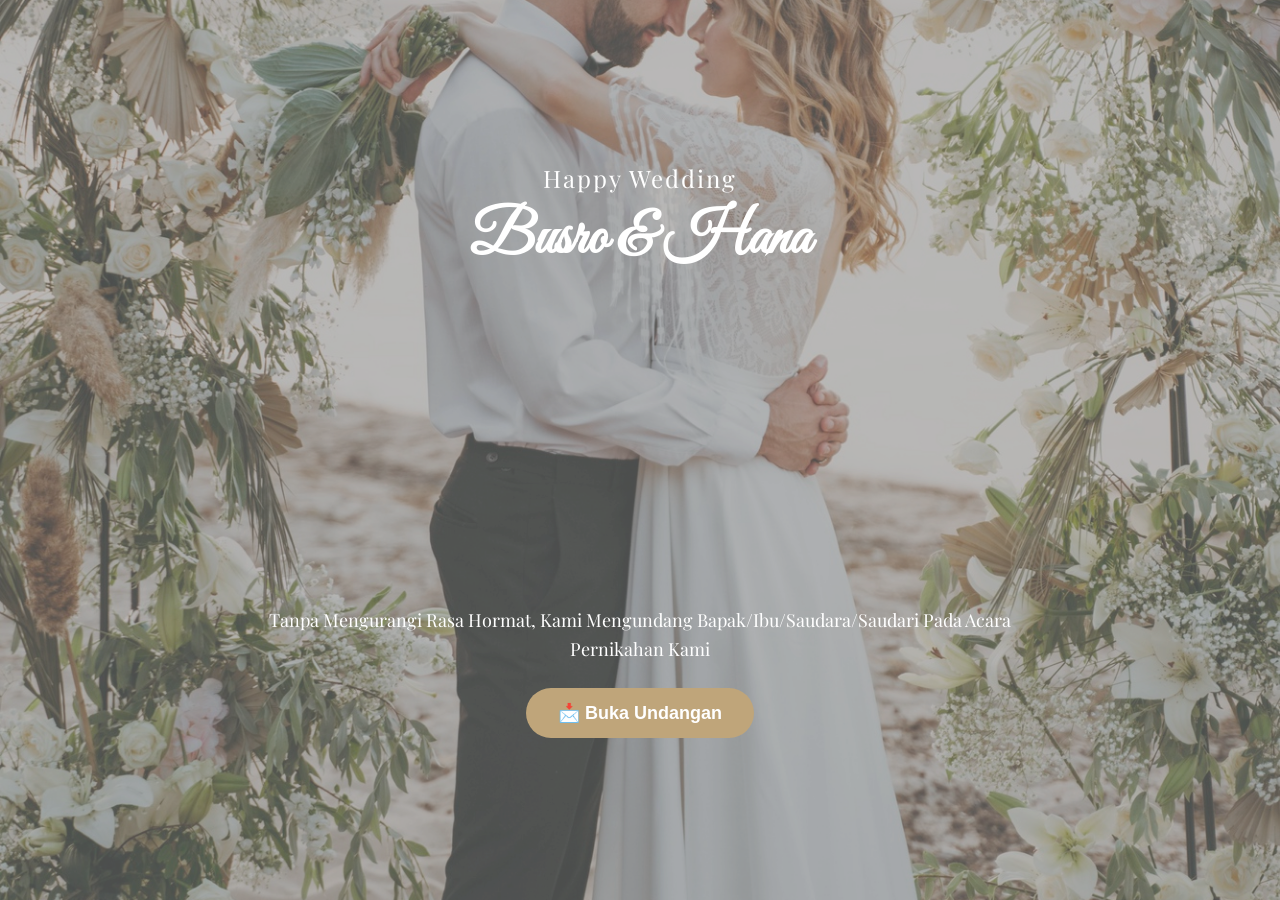
==== index copy 2.html @ 6f391043 "10.34" ====
<!DOCTYPE html>
<html lang="id">
<head>
  <meta charset="UTF-8">
  <title>Wedding Invitation</title>
  <meta name="viewport" content="width=device-width, initial-scale=1.0">
  <link href="https://fonts.googleapis.com/css2?family=Great+Vibes&family=Playfair+Display:wght@400;700&display=swap" rel="stylesheet">
  <style>
    * { margin: 0; padding: 0; box-sizing: border-box; }
    body, html {
      height: 100%;
      font-family: 'Playfair Display', serif;
      overflow: hidden;
    }

    /* Background utama */
    .background {
      position: fixed;
      top: 0; left: 0;
      width: 100%; height: 100%;
      background: url("2149043964.jpg") no-repeat center center;
      background-size: cover;
      opacity: 0.6;
      transform: translateY(100%);
      animation: slideUp 2s ease forwards;
    }

    @keyframes slideUp {
      to { transform: translateY(0); }
    }

    /* Overlay hitam */
    .overlay {
      position: fixed;
      top: 0; left: 0;
      width: 100%; height: 100%;
      background: rgba(0,0,0,0.25);
      display: flex;
      justify-content: center;
      align-items: center;
      text-align: center;
      padding: 20px;
    }

    /* Konten */
    .content {
      color: #fff;
      animation: fadeIn 3s ease;
    }

    @keyframes fadeIn {
      from { opacity: 0; }
      to { opacity: 1; }
    }

.content h2 {
  font-size: 24px;   /* Happy Wedding */
  letter-spacing: 2px;
  margin-bottom: 10px;
  font-weight: 400;
}

.content h1 {
  font-family: 'Great Vibes', cursive;
  font-size: 60px;   /* Nama pengantin */
  margin-bottom: 330px;
  line-height: 1.2;
}

.content p {
  font-size: 18px;   /* Teks undangan */
  line-height: 1.6;
  margin-bottom: 25px;
  max-width: 90%;
  margin-left: auto;
  margin-right: auto;
}

.btn {
  background: #bfa57a;
  color: white;
  padding: 14px 32px;
  border: none;
  border-radius: 30px;
  font-size: 18px;   /* Button text */
  font-weight: 600;
  cursor: pointer;
  transition: background 0.3s ease;
  display: inline-flex;
  align-items: center;
  gap: 8px;
}

    .btn:hover {
      background: #9c865e;
    }

    /* Mobile 1080x1920 optimasi */
    @media (max-width: 768px) {
      .content h2 {
        font-size: 1rem;
      }
      .content h1 {
        font-size: 2.5rem;
      }
      .content p {
        font-size: 0.9rem;
      }
      .btn {
        font-size: 0.9rem;
        padding: 12px 28px;
      }
    }
  </style>
</head>
<body>
  <!-- Background -->
  <div class="background"></div>

  <!-- Overlay -->
  <div class="overlay">
    <div class="content">
      <h2>Happy Wedding</h2>
      <h1>Busro & Hana</h1>
      <p>
        Tanpa Mengurangi Rasa Hormat, Kami Mengundang Bapak/Ibu/Saudara/Saudari Pada Acara Pernikahan Kami
      </p>
      <button class="btn" onclick="openInvitation()">
        📩 Buka Undangan
      </button>
    </div>
  </div>

  <!-- Musik -->
  <audio id="bg-music" autoplay loop>
    <source src="videoplayback.m4a" type="audio/mpeg">
    Browser kamu tidak mendukung audio.
  </audio>

  <script>
    function openInvitation() {
      const music = document.getElementById("bg-music");
      music.play();
      alert("Undangan dibuka 🎉 (nanti bisa diarahkan ke halaman detail acara)");
    }
  </script>
</body>
</html>
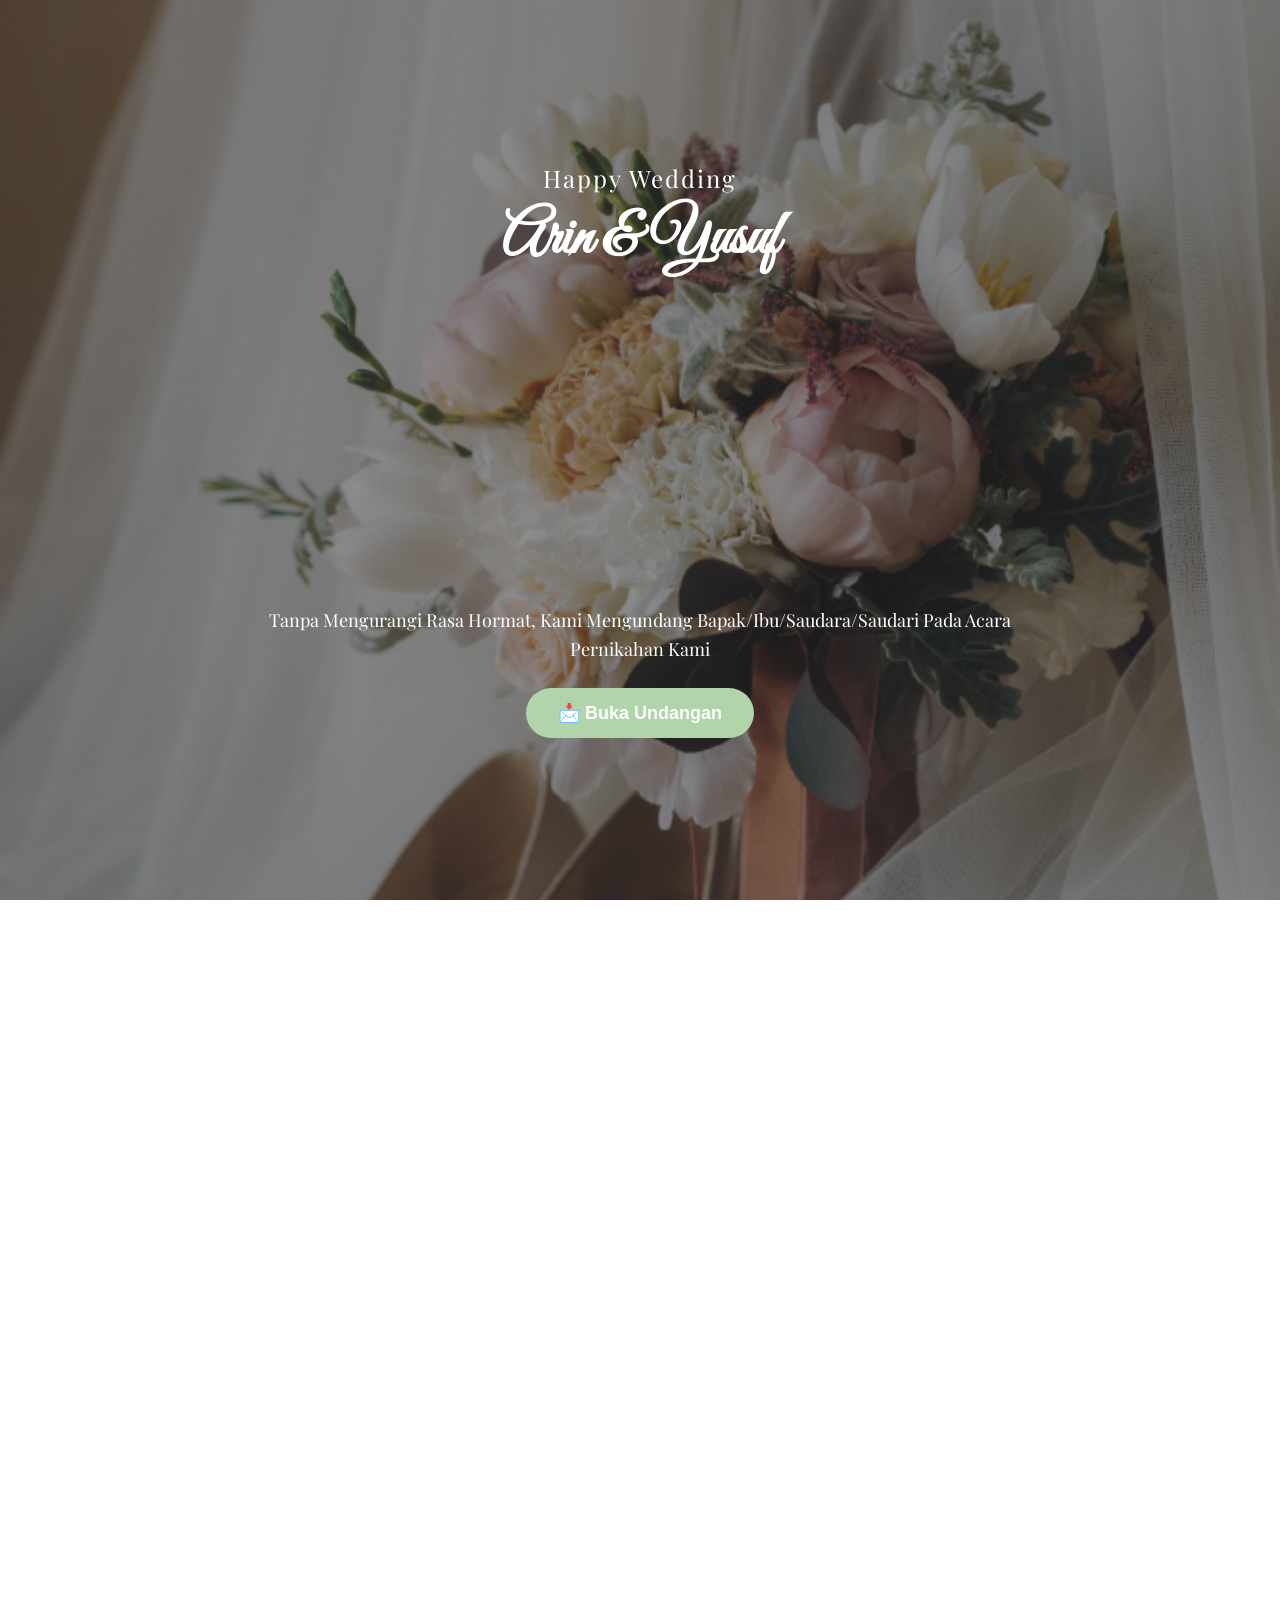
==== commit 9f57cfbc: "a" ====
--- a/index copy 2.html
+++ b/index copy 2.html
@@ -10,28 +10,33 @@
     body, html {
       height: 100%;
       font-family: 'Playfair Display', serif;
-      overflow: hidden;
-    }
-
-    /* Background utama */
-    .background {
+      overflow-x: hidden;
+      scroll-behavior: smooth;
+    }
+
+    /* === HALAMAN AWAL (COVER) === */
+    #cover {
       position: fixed;
       top: 0; left: 0;
       width: 100%; height: 100%;
-      background: url("2149043964.jpg") no-repeat center center;
+      z-index: 9999;
+    }
+
+    .background {
+      position: absolute;
+      top: 0; left: 0;
+      width: 100%; height: 100%;
+      background: url("10190.jpg") no-repeat center center;
       background-size: cover;
-      opacity: 0.6;
+      opacity: 1;
       transform: translateY(100%);
-      animation: slideUp 2s ease forwards;
-    }
-
-    @keyframes slideUp {
-      to { transform: translateY(0); }
-    }
-
-    /* Overlay hitam */
+      animation: slideUp 0s ease forwards;
+    }
+
+    @keyframes slideUp { to { transform: translateY(0); } }
+
     .overlay {
-      position: fixed;
+      position: absolute;
       top: 0; left: 0;
       width: 100%; height: 100%;
       background: rgba(0,0,0,0.25);
@@ -42,107 +47,927 @@
       padding: 20px;
     }
 
-    /* Konten */
     .content {
       color: #fff;
       animation: fadeIn 3s ease;
     }
 
-    @keyframes fadeIn {
-      from { opacity: 0; }
-      to { opacity: 1; }
-    }
-
-.content h2 {
-  font-size: 24px;   /* Happy Wedding */
+    @keyframes fadeIn { from { opacity: 0; } to { opacity: 1; } }
+
+    .content h2 { font-size: 24px; letter-spacing: 2px; margin-bottom: 10px; font-weight: 400; }
+    .content h1 { font-family: 'Great Vibes', cursive; font-size: 60px; margin-bottom: 330px; line-height: 1.2; }
+    .content p { font-size: 18px; line-height: 1.6; margin-bottom: 25px; max-width: 90%; margin-left: auto; margin-right: auto; }
+
+    .btn {
+      background: #b1d4aa;
+      color: white;
+      padding: 14px 32px;
+      border: none;
+      border-radius: 30px;
+      font-size: 18px;
+      font-weight: 600;
+      cursor: pointer;
+      transition: background 0.3s ease;
+      display: inline-flex;
+      align-items: center;
+      gap: 8px;
+    }
+    .btn:hover { background: #9cc095; }
+/* ===== OPENING STYLE ===== */
+#opening {
+  position: relative;
+  width: 100%;
+  height: 100vh;
+  overflow: hidden;
+}
+
+#bg-video {
+  position: absolute;
+  top: 0;
+  left: 0;
+  width: 100%;
+  height: 100%;
+  object-fit: cover;
+  z-index: -1;
+}
+
+.overlay {
+  position: relative;
+  width: 100%;
+  height: 100%;
+  display: flex;
+  justify-content: center;
+  align-items: center;
+  flex-direction: column;
+  color: white;
+  z-index: 2;
+  background: transparent; /* ini penting */
+}
+
+.rotating-frame {
+  width: 100vw;  /* 60% dari lebar layar */
+  max-width: 450px;
+  height: auto;
+  animation: rotateFrame 20s linear infinite;
+}
+
+/* Nama pengantin */
+.bride-groom {
+  position: absolute;
+  top: 50%;
+  left: 50%;
+  transform: translate(-50%, -50%);
+  text-align: center;
+  color: #b1d4aa;
+  z-index: 2;
+}
+
+.text-wrapper {
+  position: absolute;
+  top: 50%;                 /* pusat vertikal */
+  left: 50%;
+  transform: translate(-50%, -50%);
+  text-align: center;
+  z-index: 3;
+  display: flex;
+  flex-direction: column;   /* urut atas-bawah */
+  align-items: center;
+}
+
+.wedding-title {
+  font-family: 'Playfair Display', serif;
+  font-size: 14px;
   letter-spacing: 2px;
+  color: #555;
+  margin-bottom: 10px;      /* jarak ke nama Arin */
+}
+
+.name {
+  font-family: 'Great Vibes', cursive;
+  font-size: 48px;
+  color: #85a57a;           /* warna hijau lembut */
+}
+
+.and {
+  font-family: 'Great Vibes', cursive;
+  font-size: 18px;
+  text-transform: uppercase;
+  margin: 1px 0;
+  color: #555;
+}
+
+/* Animasi */
+@keyframes spin {
+  from { transform: translate(-50%, -50%) rotate(0deg); }
+  to { transform: translate(-50%, -50%) rotate(360deg); }
+}
+
+@keyframes fadeInZoom {
+  0% { opacity: 0; transform: scale(0.8); }
+  100% { opacity: 1; transform: scale(1); }
+}
+
+@keyframes rotateFrame {
+  from { transform: rotate(0deg); }
+  to { transform: rotate(360deg); }
+}
+
+    /* === HALAMAN UTAMA === */
+    section { 
+      height: 100vh; 
+      display: flex; 
+      flex-direction: column; 
+      justify-content: center; 
+      align-items: center; 
+      text-align: center; 
+    }
+
+    /* Countdown */
+    .countdown { display: flex; gap: 15px; margin: 20px 0; }
+    .countdown div {
+      background: #fff; /* warna #b1d4aa tapi transparan */
+      color: #b1d4aa;                          /* biar teks tetap jelas */
+      padding: 10px 15px;
+      border-radius: 10px;
+      font-size: 18px;
+      font-weight: bold;
+    }
+
+    /* Button */
+    .btn-main {
+      background: #fff;
+      color: #b1d4aa;
+      padding: 12px 24px;
+      border: none;
+      border-radius: 25px;
+      font-size: 16px;
+      cursor: pointer;
+      margin-top: 15px;
+    }
+.btn-main:hover {
+  background: #9cc095;
+  color: #fff; /* teks jadi putih saat hover */
+}
+
+
+
+    /* Navigasi bawah */
+.nav {
+  position: fixed;
+  bottom: 20px;
+  left: 50%;
+  transform: translateX(-50%);
+  display: none;
+  gap: 15px;
+  z-index: 9999; /* naikin biar selalu di atas */
+}
+
+    .nav button {
+      width: 50px;
+      height: 50px;
+      border-radius: 50%;
+      border: none;
+      background: #b1d4aa;
+      color: white;
+      font-size: 22px;
+      cursor: pointer;
+      box-shadow: 0 4px 8px rgba(0,0,0,0.2);
+      transition: background 0.3s ease;
+    }
+
+    .nav button:hover {
+      background: #9cc095;
+    }
+
+/* ===== SECTION UCAPAN ===== */
+#wedding-intro {
+  position: relative;
+  background: #b1d4aa;       /* warna dasar */
+  color: #fff;
+  padding: 60px 45px;
+  text-align: center;
+  height: auto;
+  min-height: unset;
+  overflow: hidden;          /* biar pseudo-element nggak bocor */
+}
+
+#wedding-intro::before {
+  content: "";
+  position: absolute;
+  inset: 0;
+  background: url("texture4.png") center/cover no-repeat;
+  opacity: 0.5;             /* atur transparansi tekstur */
+  z-index: 0;
+}
+
+#wedding-intro * {
+  position: relative;
+  z-index: 1;                /* supaya teks dan tombol tetap di atas background */
+}
+
+#wedding-intro .script {
+  font-family: 'Great Vibes', cursive;
+  font-size: 36px;
+  margin-bottom: 20px;
+  color: #fff;
+}
+
+#wedding-intro p {
+  font-family: 'Playfair Display', serif;
+  font-size: 14px;
+  line-height: 1.8;
+  max-width: 700px;
+  margin: 0 auto;
+}
+
+/* ===== BUNGA PEMISAH ===== */
+.section-divider {
+  position: relative;
+  width: 100%;
+  height: 120px;
+  margin: 0;
+}
+
+.section-divider img {
+  position: absolute;
+  top: 0%;
+  left: 50%;
+  transform: translate(-50%, 50%); /* mulai agak ke bawah */
+  width: auto;
+  max-width: 600px;
+  opacity: 0;
+  transition: all 1s ease-out; /* transisi halus */
+}
+
+.section-divider img.show {
+  transform: translate(-50%, -50%); /* naik ke tengah */
+  opacity: 1;
+}
+
+/* ===== SECTION ACARA ===== */
+#acara {
+  background: url("109721.jpg") no-repeat center center/cover;
+  padding: 60px 20px;
+  text-align: center;
+}
+
+.acara-wrapper {
+  max-width: 500px;
+  margin: 0 auto;
+}
+
+/* Card dengan frame setengah lingkaran */
+.acara-card {
+  background: #b1d4aa;
+  margin: 30px 0;
+  padding: 30px 20px;
+  box-shadow: 0 6px 15px rgba(0,0,0,0.15);
+  position: relative;
+  overflow: hidden;
+
+  height: 300px;       /* <- ini tinggi frame */
+  display: flex;       
+  flex-direction: column;
+  justify-content: center; /* konten tetap di tengah */
+}
+
+/* Untuk Akad: atas melengkung */
+.acara-akad {
+  border-radius: 50% 50% 0 0 / 40% 40% 0 0; /* bikin oval di atas */
+}
+
+/* Untuk Resepsi: bawah melengkung */
+.acara-resepsi {
+  border-radius: 0 0 50% 50% / 0 0 40% 40%; /* bikin oval di bawah */
+}
+
+/* Title */
+.acara-title {
+  font-family: 'Great Vibes', cursive;
+  font-size: 28px;
+  color: #fff;
+  margin-bottom: 15px;
+}
+
+/* Tanggal */
+.acara-date {
+  font-size: 20px;
+  font-weight: bold;
   margin-bottom: 10px;
-  font-weight: 400;
-}
-
-.content h1 {
+  color: #fff;
+}
+
+/* Detail */
+.acara-detail {
+  font-size: 14px;
+  line-height: 1.6;
+  color: #fff;
+}
+/* Buat semua section default tetap 100vh */
+section {
+  height: 100vh;
+}
+
+/* efek bunga jatuh */
+.flower-fall {
+  position: absolute;
+  top: 0;
+  left: 0;
+  width: 100%;
+  height: 100%;
+  pointer-events: none; /* biar gak ganggu klik */
+  overflow: hidden;
+  z-index: 1;
+}
+
+.flower-fall span {
+  position: absolute;
+  top: -10%;
+  animation: fall linear infinite;
+}
+
+.flower-fall span img {
+  width: 40px;  /* atur ukuran bunga */
+  height: auto;
+  opacity: 1;
+}
+
+@keyframes fall {
+  0% {
+    transform: translateY(-10%) rotate(0deg);
+    opacity: 1;
+  }
+  100% {
+    transform: translateY(110vh) rotate(360deg);
+    opacity: 0.5;
+  }
+}
+
+/* variasi posisi, delay, dan durasi */
+.flower-fall span:nth-child(1) {
+  left: 10%;
+  animation-duration: 8s;
+  animation-delay: 0s;
+}
+.flower-fall span:nth-child(2) {
+  left: 30%;
+  animation-duration: 10s;
+  animation-delay: 2s;
+}
+.flower-fall span:nth-child(3) {
+  left: 50%;
+  animation-duration: 12s;
+  animation-delay: 4s;
+}
+.flower-fall span:nth-child(4) {
+  left: 70%;
+  animation-duration: 9s;
+  animation-delay: 1s;
+}
+.flower-fall span:nth-child(5) {
+  left: 90%;
+  animation-duration: 11s;
+  animation-delay: 3s;
+}
+
+/* ===== SECTION HADIAH + UCAPAN ===== */
+#hadiah-ucapan {
+  position: relative;
+  background: #b1d4aa;
+  padding: 60px 20px 120px;
+  text-align: center;
+  overflow: hidden;
+  isolation: isolate;
+  min-height: 180vh; /* ⬅️ 2 kali tinggi layar */
+}
+
+#hadiah-ucapan::before {
+  content: "";
+  position: absolute;
+  inset: 0;
+  background: url("texture4.png") center/cover no-repeat;
+  opacity: 0.5;
+  z-index: -1;
+}
+
+/* Biar isi tetap di atas */
+#hadiah-ucapan * {
+  position: relative;
+  z-index: 1;
+}
+
+/* Bagian Hadiah */
+.hadiah-title {
   font-family: 'Great Vibes', cursive;
-  font-size: 60px;   /* Nama pengantin */
-  margin-bottom: 330px;
-  line-height: 1.2;
-}
-
-.content p {
-  font-size: 18px;   /* Teks undangan */
-  line-height: 1.6;
-  margin-bottom: 25px;
-  max-width: 90%;
-  margin-left: auto;
-  margin-right: auto;
-}
-
-.btn {
-  background: #bfa57a;
-  color: white;
-  padding: 14px 32px;
+  font-size: 36px;
+  color: #fff;
+  margin-bottom: 15px;
+}
+
+.hadiah-subtitle {
+  font-family: 'Playfair Display', serif;
+  font-size: 14px;
+  line-height: 1.8;
+  color: #fff;
+  max-width: 700px;
+  margin: 0 auto 30px;
+}
+
+.hadiah-card {
+  background: #fff;
+  border-radius: 15px;
+  padding: 15px 20px;
+  margin: 15px auto;
+  max-width: 420px;
+  text-align: left;
+  box-shadow: 0 6px 15px rgba(0,0,0,0.08);
+}
+
+.hadiah-top {
+  display: flex;
+  align-items: center;
+  justify-content: space-between;
+}
+
+.hadiah-logo {
+  width: 50px;
+  margin-right: 15px;
+}
+
+.hadiah-number {
+  flex: 1;
+  font-weight: bold;
+  font-size: 18px;
+  color: #333;
+}
+
+.copy-btn {
+  margin-left: 15px;
+  padding: 6px 14px;
   border: none;
-  border-radius: 30px;
-  font-size: 18px;   /* Button text */
-  font-weight: 600;
+  border-radius: 8px;
+  background: #b1d4aa; 
+  color: #fff;
+  font-size: 14px;
   cursor: pointer;
-  transition: background 0.3s ease;
-  display: inline-flex;
+  transition: background 0.3s;
+}
+.copy-btn:hover {
+  background: #9cc095;
+}
+.hadiah-bottom {
+  margin-top: 10px;
+  font-size: 14px;
+  color: #555;
+  font-family: 'Playfair Display', serif;
+}
+
+/* Divider antar bagian */
+.divider {
+  margin: 60px auto;
+  width: 100px;
+  height: 2px;
+  background: #fff;
+  opacity: 0.6;
+}
+
+/* Bagian Ucapan */
+.ucapan-maps-title {
+  font-family: 'Great Vibes', cursive;
+  font-size: 36px;
+  margin-bottom: 20px;
+  color: #fff;
+}
+
+.ucapan-maps-subtitle {
+  font-family: 'Playfair Display', serif;
+  font-size: 14px;
+  line-height: 1.8;
+  max-width: 700px;
+  margin: 0 auto 25px;
+  color: #f9f9f9;
+}
+
+.ucapan-maps-form textarea {
+  width: 100%;
+  max-width: 700px;
+  border: 1.5px solid #fff;
+  border-radius: 8px;
+  padding: 12px;
+  font-size: 14px;
+  font-family: 'Playfair Display', serif;
+  resize: none;
+  background: #fff;
+  color: #333;
+}
+
+.ucapan-maps-form textarea:focus {
+  border-color: #9cc095;
+  outline: none;
+}
+
+.ucapan-maps-btn {
+  margin-top: 15px;
+  padding: 10px 22px;
+  border: none;
+  border-radius: 6px;
+  background: #fff;
+  color: #b1d4aa;
+  font-size: 14px;
+  font-family: 'Playfair Display', serif;
+  cursor: pointer;
+  transition: background 0.3s, color 0.3s;
+}
+.ucapan-maps-btn:hover {
+  background: #9cc095;
+  color: #fff;
+}
+
+/* Maps */
+.ucapan-maps-location {
+  margin-top: 35px;
+}
+.ucapan-maps-location-title {
+  font-family: 'Great Vibes', cursive;
+  font-size: 30px;
+  margin-bottom: 15px;
+  color: #fff;
+}
+.ucapan-maps-location iframe {
+  border-radius: 10px;
+  border: 2px solid #fff;
+  max-width: 100%;
+  height: 300px;
+  background: #fff;
+}
+
+
+/* ===== FOOTER ===== */
+#footer {
+  background: #b1d4aa;   /* warna footer */
+  padding: 50px 30px;
+  font-family: 'Poppins', sans-serif;
+  color: #fff;           /* teks putih */
+}
+
+.footer-container {
+  display: flex;
   align-items: center;
-  gap: 8px;
-}
-
-    .btn:hover {
-      background: #9c865e;
-    }
-
-    /* Mobile 1080x1920 optimasi */
+  justify-content: space-between;
+  max-width: 1100px;
+  margin: 0 auto;
+  flex-wrap: wrap; /* biar responsif di HP */
+}
+
+.footer-left {
+  flex: 1;
+}
+
+.footer-logo {
+  width: 180px;
+  height: auto;
+}
+
+.footer-right {
+  flex: 2;
+  text-align: right;
+}
+
+.footer-right p {
+  margin: 5px 0;
+  font-size: 14px;
+}
+
+.footer-right a {
+  color: #fff;             /* link putih */
+  text-decoration: none;
+  font-weight: 500;
+}
+
+.footer-right a:hover {
+  text-decoration: underline; /* efek hover */
+}
+
+
+    /* === REVEAL ANIMATION === */
+    .reveal {
+      opacity: 0;
+      transform: translateY(60px);
+      transition: all 1s ease;
+    }
+    .reveal.active {
+      opacity: 1;
+      transform: translateY(0);
+    }
+
+    /* Mobile */
     @media (max-width: 768px) {
-      .content h2 {
-        font-size: 1rem;
-      }
-      .content h1 {
-        font-size: 2.5rem;
-      }
-      .content p {
-        font-size: 0.9rem;
-      }
-      .btn {
-        font-size: 0.9rem;
-        padding: 12px 28px;
-      }
+      .content h2 { font-size: 1rem; }
+      .content h1 { font-size: 2.5rem; }
+      .content p { font-size: 0.9rem; }
+      .btn { font-size: 0.9rem; padding: 12px 28px; }
     }
   </style>
 </head>
 <body>
-  <!-- Background -->
-  <div class="background"></div>
-
-  <!-- Overlay -->
-  <div class="overlay">
-    <div class="content">
-      <h2>Happy Wedding</h2>
-      <h1>Busro & Hana</h1>
-      <p>
-        Tanpa Mengurangi Rasa Hormat, Kami Mengundang Bapak/Ibu/Saudara/Saudari Pada Acara Pernikahan Kami
+
+  <!-- ===== COVER ===== -->
+  <div id="cover">
+    <div class="background"></div>
+    <div class="overlay">
+      <div class="content">
+        <h2>Happy Wedding</h2>
+        <h1>Arin & Yusuf </h1>
+        <p>Tanpa Mengurangi Rasa Hormat, Kami Mengundang Bapak/Ibu/Saudara/Saudari Pada Acara Pernikahan Kami</p>
+        <button class="btn" onclick="openInvitation()">📩 Buka Undangan</button>
+      </div>
+    </div>
+  </div>
+
+<!-- ===== NAVIGASI + MUSIK ===== -->
+<div class="nav">
+  <button onclick="document.getElementById('wedding-intro').scrollIntoView({behavior:'smooth'})">🏠</button>
+  <button onclick="document.getElementById('acara').scrollIntoView({behavior:'smooth'})">📅</button>
+  <button onclick="document.getElementById('hadiah-ucapan').scrollIntoView({behavior:'smooth'})">💌</button>
+  <button id="music-btn" onclick="toggleMusic()">🎵</button>
+</div>
+
+<!-- ===== OPENING ===== -->
+<div id="opening">
+<video muted playsinline id="bg-video">
+  <source src="bg.mp4" type="video/mp4">
+</video>
+
+<div class="overlay reveal"> 
+  
+  <img src="frame.png" alt="Frame" class="rotating-frame"> 
+  <div class="bride-groom"> 
+    <h2 class="wedding-title">The Wedding Of</h2> 
+    <div class="name">Arin</div> 
+    <div class="and">&</div> 
+    <div class="name">Yusuf</div> 
+  </div> 
+</div> </div>
+
+    <!-- ===== SECTION UCAPAN ===== -->
+  <section id="wedding-intro" class="reveal">
+    <h1 class="script">Arin & Yusuf </h1>
+  <p>
+      Di antara tanda-tanda (kebesaran)-Nya ialah bahwa Dia menciptakan pasangan-pasangan
+      untukmu dari (jenis) dirimu sendiri agar kamu merasa tenteram kepadanya. 
+      Dia menjadikan di antaramu rasa cinta dan kasih sayang. Sesungguhnya pada 
+      yang demikian itu benar-benar terdapat tanda-tanda (kebesaran Allah) bagi 
+      kaum yang berpikir. <br><br>
+      Q.S. Ar Rum:21
+  </p><br><br>
+      <div class="countdown reveal" id="countdown"></div>
+    <button class="btn-main reveal" onclick="saveToCalendar()">Save To Calendar</button>
+  </section>
+
+  <!-- ===== PEMISAH BUNGA ===== -->
+<div class="section-divider">
+  <img src="bunga.png" alt="divider bunga" class="bunga">
+</div>
+
+<!-- ===== SECTION ACARA ===== -->
+<section id="acara" class="reveal">
+    <div class="flower-fall">
+    <!-- bikin banyak bunga -->
+     <span><img src="bunga1.png"></span>
+     <span><img src="bunga2.png"></span>
+     <span><img src="bunga3.png"></span>
+     <span><img src="bunga1.png"></span>
+     <span><img src="bunga2.png"></span>
+     <span><img src="bunga3.png"></span>
+  </div>
+  <div class="acara-wrapper">
+    <!-- Akad Nikah -->
+    <div class="acara-card acara-akad reveal">
+      <h2 class="acara-title">Akad Nikah</h2>
+      <div class="acara-date">Sabtu, 25 Januari 2025</div>
+      <p class="acara-detail">
+        Pukul 08:00 WIB - Selesai <br>
+        Bertempat di Kediaman Mempelai Wanita <br>
+        RT.02 RW.02 Ds. Sekaran Loceret Nganjuk
       </p>
-      <button class="btn" onclick="openInvitation()">
-        📩 Buka Undangan
+    </div>
+
+    <!-- Resepsi Pernikahan -->
+    <div class="acara-card acara-resepsi reveal">
+      <h2 class="acara-title">Resepsi Pernikahan</h2>
+      <div class="acara-date">Sabtu, 25 Januari 2025</div>
+      <p class="acara-detail">
+        Pukul 10:00 WIB - Selesai <br>
+        Bertempat di Kediaman Mempelai Wanita <br>
+        RT.02 RW.02 Ds. Sekaran Loceret Nganjuk
+      </p>
+    </div>
+  </div>
+</section><br>
+
+<!-- ===== SECTION HADIAH + UCAPAN & MAPS ===== -->
+<section id="hadiah-ucapan" class="reveal">
+  <!-- Bagian Hadiah -->
+  <div class="hadiah-wrapper">
+    <h2 class="hadiah-title">Titip Hadiah</h2>
+    <p class="hadiah-subtitle">
+      Doa restu Bapak/Ibu sekalian merupakan karunia yang sangat berarti bagi kami. 
+      Dan jika memberi merupakan ungkapan tanda kasih, Bapak/Ibu dapat memberi kado secara cashless. 
+      Terima kasih ❤️
+    </p>
+
+    <!-- BCA -->
+    <div class="hadiah-card">
+      <div class="hadiah-top">
+        <img src="bca.png" alt="BCA" class="hadiah-logo">
+        <span class="hadiah-number">00112233445566</span>
+        <button class="copy-btn" onclick="copyText('00112233445566')">Copy</button>
+      </div>
+      <div class="hadiah-bottom">Yusuf Arin</div>
+    </div>
+
+    <!-- SeaBank -->
+    <div class="hadiah-card">
+      <div class="hadiah-top">
+        <img src="mandiri.png" alt="SeaBank" class="hadiah-logo">
+        <span class="hadiah-number">00112233445577</span>
+        <button class="copy-btn" onclick="copyText('00112233445577')">Copy</button>
+      </div>
+      <div class="hadiah-bottom">Yusuf Arin</div>
+    </div>
+  </div>
+<br><br><br>
+  <!-- Bagian Ucapan & Maps -->
+  <div class="ucapan-wrapper">
+    <h2 class="ucapan-maps-title">Ucapan & Doa</h2>
+    <p class="ucapan-maps-subtitle">
+      Dengan penuh rasa syukur, kami berharap doa restu dari Bapak/Ibu/Saudara/i 
+      sekalian untuk kebahagiaan pernikahan kami.
+    </p>
+
+    <!-- Form Ucapan -->
+    <div class="ucapan-maps-form">
+      <textarea id="ucapanText" rows="4" placeholder="Tulis ucapan terbaikmu..."></textarea>
+      <br>
+      <button class="ucapan-maps-btn" onclick="kirimUcapan()">Kirim via WhatsApp</button>
+    </div>
+
+    <!-- Maps -->
+    <div class="ucapan-maps-location">
+      <h3 class="ucapan-maps-location-title">Lokasi Acara</h3>
+      <iframe 
+        src="https://www.google.com/maps?q=-7.803249,110.364678&hl=es;z=14&output=embed" 
+        allowfullscreen 
+        loading="lazy">
+      </iframe>
+      <br>
+      <button onclick="window.open('https://maps.app.goo.gl/d2vxbkdzUgZqUaMKA','_blank')" 
+              class="ucapan-maps-btn">
+        📍 Lihat di Google Maps
       </button>
     </div>
   </div>
+</section>
+
+<!-- ===== FOOTER ===== -->
+<footer id="footer">
+  <div class="footer-container">
+    <!-- Logo -->
+    <div class="footer-left">
+      <img src="wsit.png" alt="Logo" class="footer-logo">
+    </div>
+
+    <!-- Kontak -->
+    <div class="footer-right">
+      <p>📱 WA : <a href="https://wa.me/6282338804175" target="_blank">082338804175</a></p>
+      <p>✉️ Email : <a href="mailto:huja@gmail.com">huja@gmail.com</a></p>
+      <p>🎵 TikTok : <a href="https://www.tiktok.com/@skuy" target="_blank">@skuy</a></p>
+    </div>
+  </div>
+  <br><br><br>
+</footer>
 
   <!-- Musik -->
-  <audio id="bg-music" autoplay loop>
-    <source src="videoplayback.m4a" type="audio/mpeg">
+  <audio id="bg-music" loop>
+    <source src="bergemasampaiselamanya.m4a" type="audio/mpeg">
     Browser kamu tidak mendukung audio.
   </audio>
 
-  <script>
-    function openInvitation() {
-      const music = document.getElementById("bg-music");
+<script>
+  /* === FUNGSI MUSIK === */
+  const music = document.getElementById("bg-music");
+  const musicBtn = document.getElementById("music-btn");
+  let isPlaying = true;
+
+  function toggleMusic() {
+    if (isPlaying) {
+      music.pause();
+      musicBtn.innerHTML = "⏸️"; 
+    } else {
       music.play();
-      alert("Undangan dibuka 🎉 (nanti bisa diarahkan ke halaman detail acara)");
-    }
-  </script>
+      musicBtn.innerHTML = "🎵"; 
+    }
+    isPlaying = !isPlaying;
+  }
+
+  /* === FUNGSI BUKA UNDANGAN === */
+  function openInvitation() {
+    document.getElementById("cover").style.display = "none";
+    document.querySelector(".nav").style.display = "flex";
+    music.play();
+
+  // mainkan video setelah buka undangan
+  const video = document.getElementById("bg-video");
+  video.play();
+
+    // langsung trigger cek reveal pertama kali
+    revealObserver.observe(document.getElementById("opening"));
+  }
+
+   /* === SECTION UCAPAN & MAPS === */
+  function kirimUcapan() {
+    let ucapan = document.getElementById("ucapanText").value.trim();
+    if (ucapan === "") {
+      alert("Tulis ucapan terlebih dahulu 😊");
+      return;
+    }
+    let nomor = "6282338804175"; // nomor WA (pakai kode negara 62)
+    let url = "https://wa.me/" + nomor + "?text=" + encodeURIComponent(ucapan);
+    window.open(url, "_blank");
+  }
+
+  /* === COUNTDOWN === */
+  const countdownEl = document.getElementById("countdown");
+  const weddingDate = new Date("2025-12-25 09:00:00").getTime(); 
+  setInterval(() => {
+    const now = new Date().getTime();
+    const distance = weddingDate - now;
+    if (distance < 0) { countdownEl.innerHTML = "Acara sudah berlangsung"; return; }
+    const days = Math.floor(distance / (1000 * 60 * 60 * 24));
+    const hours = Math.floor((distance % (1000 * 60 * 60 * 24)) / (1000 * 60 * 60));
+    const minutes = Math.floor((distance % (1000 * 60 * 60)) / (1000 * 60));
+    const seconds = Math.floor((distance % (1000 * 60)) / 1000);
+    countdownEl.innerHTML = `
+      <div>${days}<br>Hari</div>
+      <div>${hours}<br>Jam</div>
+      <div>${minutes}<br>Menit</div>
+      <div>${seconds}<br>Detik</div>
+    `;
+  }, 1000);
+
+/* === COPY TO CLIPBOARD === */
+function copyText(text) {
+  navigator.clipboard.writeText(text).then(() => {
+    // sukses, tapi tidak perlu alert
+    console.log("Teks berhasil disalin:", text); // opsional untuk debug
+  }).catch(err => {
+    console.error("Gagal menyalin teks: ", err);
+  });
+}
+
+/* === SAVE TO CALENDAR === */
+function saveToCalendar() {
+  const title = "Pernikahan Arin & Yusuf ";
+  const start = "20251225T020000Z"; // 25 Des 2025, 09:00 WIB
+  const end   = "20251225T050000Z"; // 25 Des 2025, 12:00 WIB
+  const details = "Undangan pernikahan Arin & Yusuf ";
+  const location = "https://maps.app.goo.gl/d2vxbkdzUgZqUaMKA"; // link Google Maps
+
+  const url = `https://calendar.google.com/calendar/r/eventedit?text=${encodeURIComponent(title)}&dates=${start}/${end}&details=${encodeURIComponent(details)}&location=${encodeURIComponent(location)}`;
+  
+  window.open(url, "_blank");
+}
+
+ /* === REVEAL ANIMATION BUNGA === */
+  document.addEventListener("DOMContentLoaded", function () {
+    const bunga = document.querySelector(".section-divider img");
+
+    const observer = new IntersectionObserver((entries) => {
+      entries.forEach((entry) => {
+        if (entry.isIntersecting) {
+          bunga.classList.add("show");
+        }
+      });
+    });
+
+    observer.observe(bunga);
+  });
+
+  /* === REVEAL ANIMATION WITH INTERSECTION OBSERVER === */
+  const reveals = document.querySelectorAll(".reveal");
+  const revealObserver = new IntersectionObserver((entries) => {
+    entries.forEach(entry => {
+      if (entry.isIntersecting) {
+        entry.target.classList.add("active");
+        // kalau mau sekali saja animasi, uncomment ini:
+        // revealObserver.unobserve(entry.target);
+      }
+    });
+  }, { threshold: 0.2 });
+
+  reveals.forEach(el => {
+    revealObserver.observe(el);
+  });
+</script>
 </body>
 </html>
